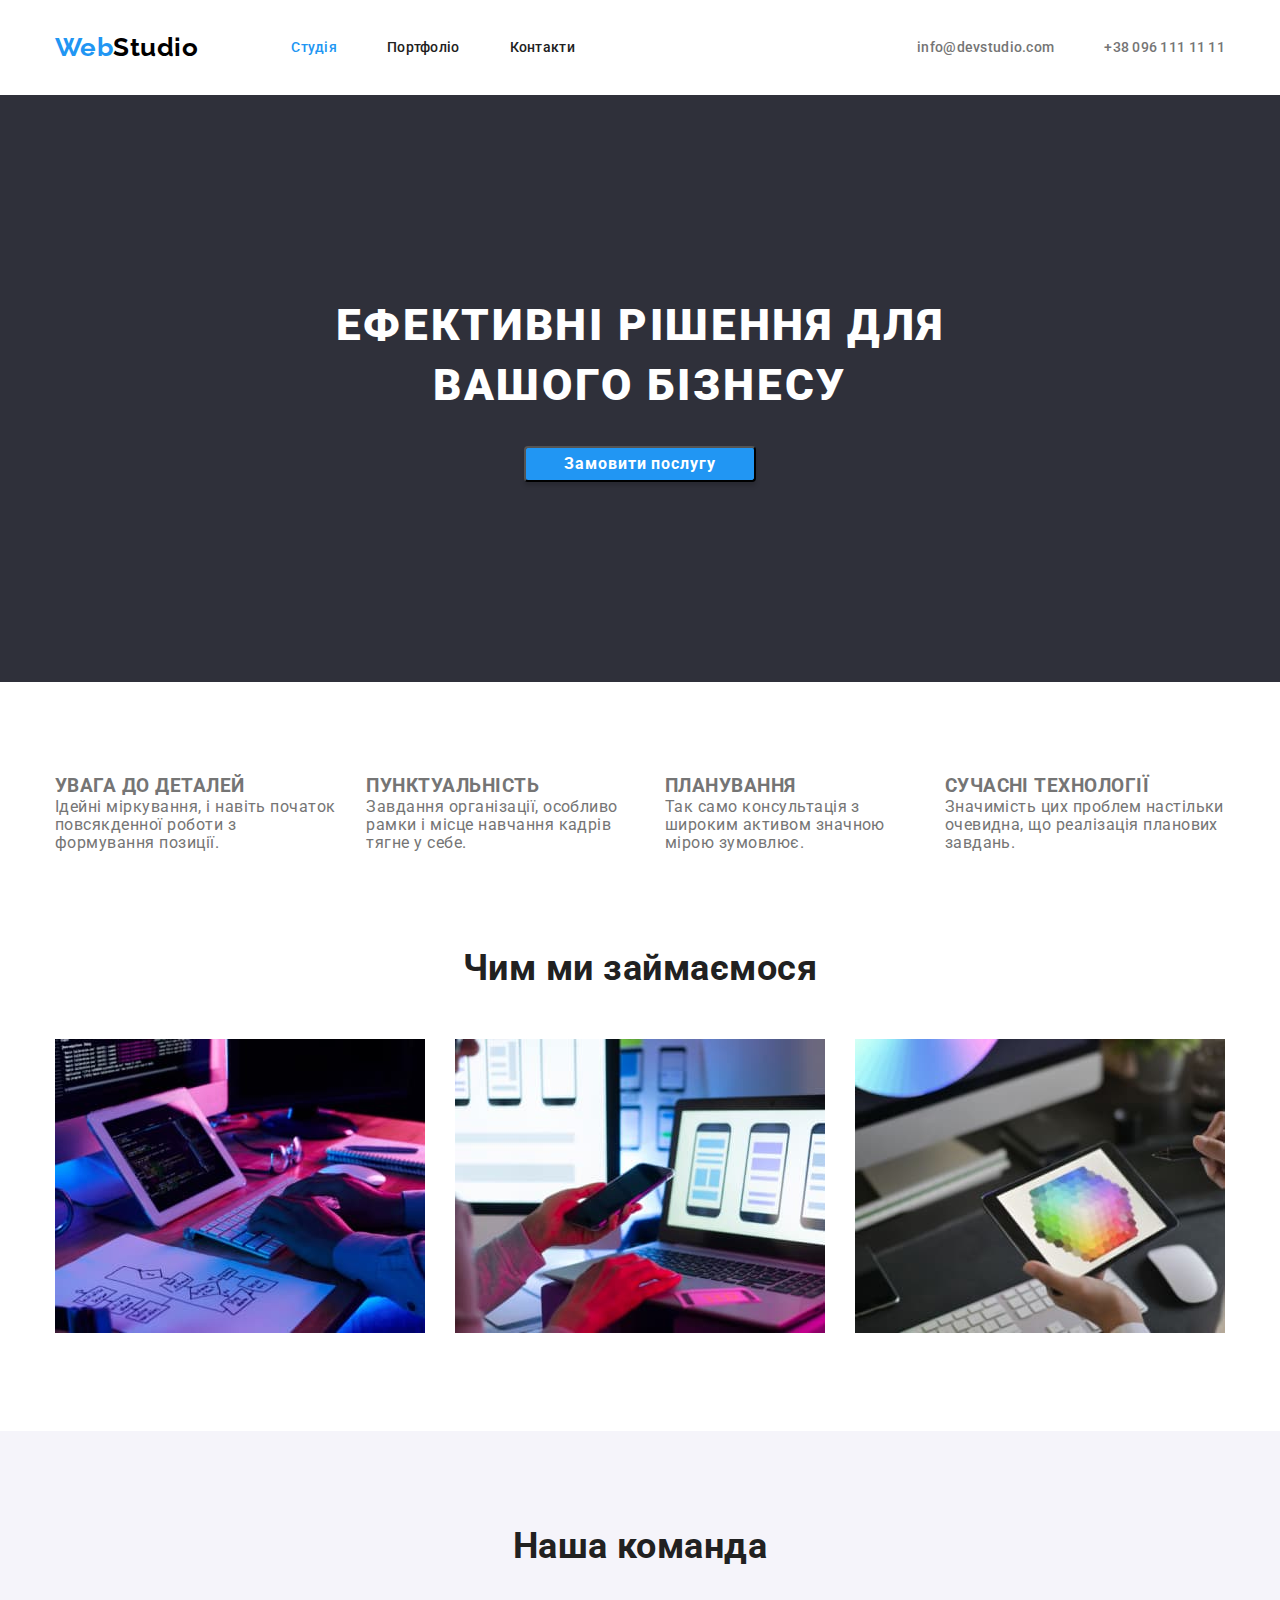
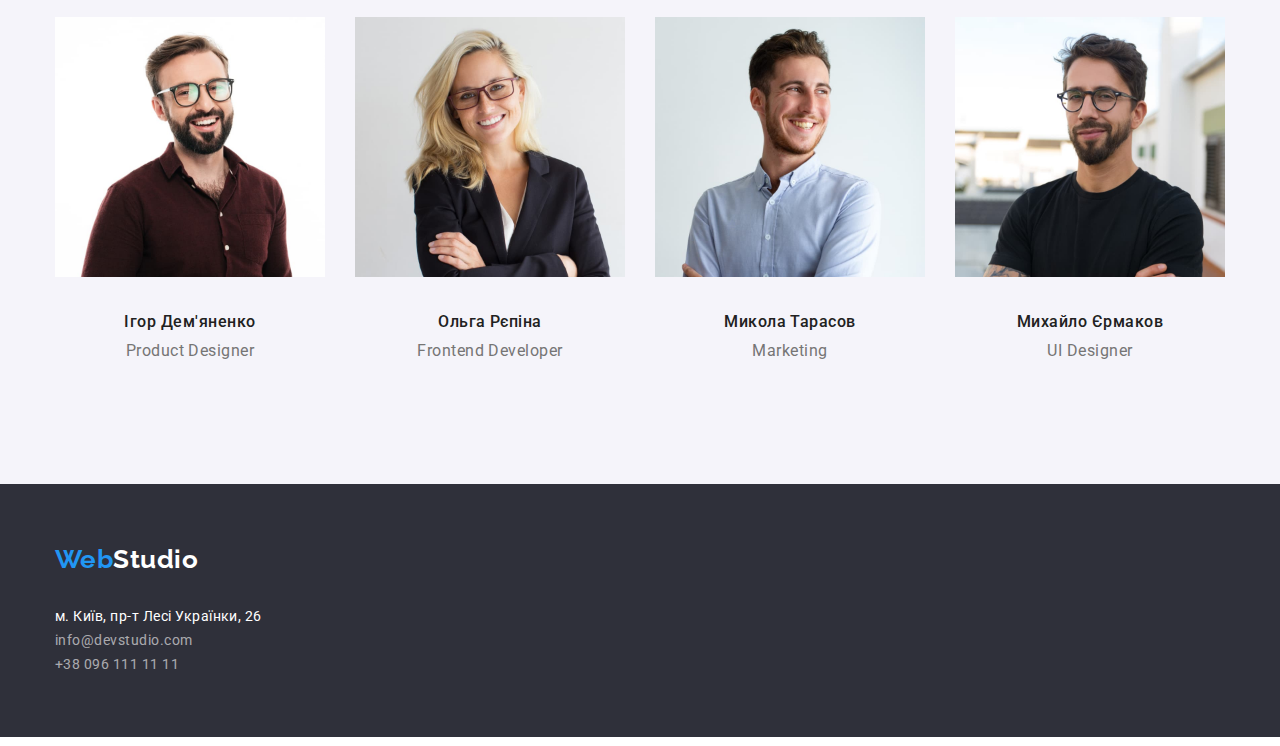
==== index.html @ d25b7dd6 "cards problem" ====
<!DOCTYPE html>
<html lang="uk">
  <head>
    <meta charset="UTF-8" />
    <meta http-equiv="X-UA-Compatible" content="IE=edge" />
    <meta name="viewport" content="width=device-width, initial-scale=1.0" />
    <title>WebStudio</title>
    <link rel="preconnect" href="https://fonts.googleapis.com" />
    <link rel="preconnect" href="https://fonts.gstatic.com" crossorigin />
    <link
      href="https://fonts.googleapis.com/css2?family=Raleway:wght@700&family=Roboto:wght@400;500;700;900&display=swap"
      rel="stylesheet"
    />
    <link
      rel="stylesheet"
      href="https://cdn.jsdelivr.net/npm/modern-normalize@1.1.0/modern-normalize.min.css"
    />
    <link rel="stylesheet" href="./css/styles.css" />
  </head>
  <body>
    <header class="page-header">
      <div class="container page-header-container">
        <a class="logo link" lang="en" href="./index.html">
          <span class="first-part-logo">Web</span
          ><span class="second-part-logo">Studio</span></a
        >
        <nav class="page-nav">
          <ul class="menu list">
            <li>
              <a class="menu-link link current" href="./index.html">Студія</a>
            </li>
            <li>
              <a class="menu-link link" href="./portfolio.html ">Портфоліо</a>
            </li>
            <li><a class="menu-link link" href="#Contacts">Контакти</a></li>
          </ul>
        </nav>

        <ul class="auth-nav list">
          <li>
            <a class="auth-nav-link link" href="mailto:info@devstudio.com"
              >info@devstudio.com</a
            >
          </li>
          <li>
            <a class="auth-nav-link link" href="tel:+380961111111"
              >+38 096 111 11 11</a
            >
          </li>
        </ul>
      </div>
    </header>

    <main>
      <!-- Hero -->
      <section class="hero">
        <div class="container">
          <h1 class="hero-text">Ефективні рішення для </br> вашого бізнесу</h1>
          <button class="btn" type="button">Замовити послугу</button>
        </div>
      </section>
      <!-- Benefits -->
      <section class="section">
        <div class="container">
          <h2 class="visually-hidden">Наші переваги</h2>
        <ul class="benefits list">
          <li>
            <h3 class="benefits-title">УВАГА ДО ДЕТАЛЕЙ</h3>
            <p class="benefits-text">
              Ідейні міркування, і навіть початок повсякденної роботи з
              формування позиції.
            </p>
          </li>
          <li>
            <h3 class="benefits-title">ПУНКТУАЛЬНІСТЬ</h3>
            <p class="benefits-text">
              Завдання організації, особливо рамки і місце навчання кадрів тягне
              у себе.
            </p>
          </li>
          <li>
            <h3 class="benefits-title">ПЛАНУВАННЯ</h3>
            <p class="benefits-text">
              Так само консультація з широким активом значною мірою зумовлює.
            </p>
          </li>
          <li>
            <h3 class="benefits-title">СУЧАСНІ ТЕХНОЛОГІЇ</h3>
            <p class="benefits-text">
              Значимість цих проблем настільки очевидна, що реалізація планових
              завдань.
            </p>
          </li>
        </ul>
        </div>
      </section>
      <!-- Works -->
      <section class="works-section">
        <div class="container">
           <h2 class="title">Чим ми займаємося</h2>
        <ul class=" examples list">
          <li><img src="./images/image1.jpg" alt="Розробка коду" /></li>
          <li><img src="./images/image2.jpg" alt="Оптимізація сайту" /></li>
          <li><img src="./images/image3.jpg" alt="Дизайн сайту" /></li>
        </ul>
        </div>
      </section>
      <!-- Team -->
      <section class="team-section section">
        <div class="container">
          <h2 class="title">Наша команда</h2>
        <ul class=" workers list">
          <li class="worker">
            <img
              src="./images/employee1.jpg"
              alt="Вродливий працівник в окулярах, працює дизайнером"
              width="270"
            />
               <h3 class="names">Ігор Дем'яненко</h3>
            <p class="position" lang="en">Product Designer</p>
            
          </li>
          <li class="worker">
            <img
              src="./images/employee2.jpg"
              alt="Усміхнена фронтент розробник Ольга"
              width="270"
            />
            <h3 class="names">Ольга Рєпіна</h3>
            <p class="position" lang="en">Frontend Developer</p>
          </li>
          <li class="worker">
            <img
              src="./images/employee3.jpg"
              alt="Щирий Микола, який працює у відділі маректингу "
              width="270"
            />
            <h3 class="names">Микола Тарасов</h3>
            <p class="position" lang="en">Marketing</p>
          </li>
          <li class="worker">
            <img
              src="./images/employee4.jpg"
              alt="Працівник року, чорноволосий Михайло"
              width="270"
            />
            <h3 class="names">Михайло Єрмаков</h3>
            <p class="position" lang="en">UI Designer</p>
          </li>
        </ul>
        </div>
      </section>
    </main>

    <footer class="basement">
      <div class="container page-footer-container">
        <a class="logo link" lang="en" href="./index.html"
        ><span class="first-part-logo">Web</span
        ><span class="logo-footer">Studio</span></a
      >
      <address class="page-nav">
        <ul id="Contacts" class=" list">
          <li>
            <a
              class="location link"
              href="https://goo.gl/maps/CPtrU1FHBa2aNyZL9"
              target="_blank"
              rel="noopener noreferrer nofollow"
              >м. Київ, пр-т Лесі Українки, 26</a
            >
          </li>
          <li>
            <a class="contacts link" href="mailto:info@devstudio.com"
              >info@devstudio.com</a
            >
          </li>
          <li>
            <a class="contacts link" href="tel:+380961111111"
              >+38 096 111 11 11</a
            >
          </li>
        </ul>
      </address>
      </div>
    </footer>
  </body>
</html>
---- css/styles.css ----
:root {
  --primary-color-text: #757575;
  --secondary-color-text: #212121;
  --accent-color: #2196f3;
  --hero-logo-text: #ffffff;
  --studio-color-text: #000000;
  --secondary-back-color: #2f303a;
  --team-btn-back-color: #f5f4fa;
  --hidden-btn-hero-color: #188ce8;
  --portfolio-border:#ECECEC;

}
body {
  background-color: #ffffff;
  color: var(--primary-color-text);
  font-family: "Roboto", sans-serif;
  letter-spacing: 0.03em;
}
.list {
  list-style: none;
}
.link {
  text-decoration: none;
}
h1,
h2,
h3,
h4,
p {
  margin-bottom: 0;
  margin-top: 0;
}
ul,
ol {
  margin-bottom: 0;
  margin-top: 0;
  padding-left: 0;
}
.container {
  width: 1200px;
  margin-left: auto;
  margin-right: auto;
  padding-left: 15px;
  padding-right: 15px;
}
.section{
  padding-top: 94px;
  padding-bottom: 94px;
}
/* Header */

.page-header-container {
  display: flex;
  align-items: center;
  padding-top: 32px;
  padding-bottom: 32px;
}

/* Header logo */
.logo {
  font-family: "Raleway", sans-serif;
  font-weight: 700;
  font-size: 26px;
  line-height: 1.2;
  display: inline;
  margin-right: 93px;
}
.first-part-logo {
  color: var(--accent-color);
}
.logo .second-part-logo {
  color: var(--studio-color-text);
}

.page-nav .menu-link.current {
  color: var(--accent-color);
}

/* Header navigation */
.menu {
  display: flex;
  column-gap: 50px;
}
.page-nav .menu-link {
  color: var(--secondary-color-text);
  font-weight: 500;
  font-size: 14px;
  line-height: 1.1;
  letter-spacing: 0.02em;
}

.page-nav :hover,
.page-nav :focus {
  color: var(--accent-color);
}
.auth-nav {
  display: flex;
  margin-left: auto;
  column-gap: 50px;
}
.auth-nav-link {
  color: var(--primary-color-text);
  font-weight: 500;
  font-size: 14px;
  line-height: 1.1;
  letter-spacing: 0.02em;
}

.auth-nav :hover,
.auth-nav :focus {
  color: var(--accent-color);
}
/* /Header */

/* Hero */
.hero {
  background-color: var(--secondary-back-color);
  text-align: center;
  padding-top: 200px;
  padding-bottom: 200px;
}
.hero .hero-text {
  color: var(--hero-logo-text);
  align-items: center;
  font-weight: 900;
  font-size: 44px;
  line-height: 1.37;
  text-align: center;
  letter-spacing: 0.06em;
  text-transform: uppercase;
  margin-bottom: 30px;
}
.hero .btn {
  color: var(--hero-logo-text);
  background-color: #2196f3;
  box-shadow: 0px 4px 4px rgba(0, 0, 0, 0.15);
  border-radius: 4px;
  cursor: pointer;
  font-family: inherit;
  font-weight: 700;
  font-size: 16px;
  line-height: 1.9;
  width: 232px;
  align-items: center;
  text-align: center;
  letter-spacing: 0.06em;
}
.hero .btn:hover,
.hero .btn:focus {
  background: var(--hidden-btn-hero-color);
  box-shadow: 0px 4px 4px rgba(0, 0, 0, 0.15);
  border-radius: 4px;
}
/* /Hero */

/* Benefits */
.visually-hidden {
  position: absolute;
  white-space: nowrap;
  width: 1px;
  height: 1px;
  overflow: hidden;
  border: 0;
  padding: 0;
  clip: rect(0 0 0 0);
  clip-path: inset(50%);
  margin: -1px;
}

.benefits{
  display: flex;
  column-gap: 30px;
}

.benefits-section .benefits-title {
  color: var(--secondary-color-text);
  font-size: 14px;
  line-height: 1.1;
  text-transform: uppercase;
  margin-bottom: 10px;
}
.benefits-section .benefits-text {
  font-size: 14px;
  line-height: 1.7;
  width: 270px;
}
/* /Benefits */

/* Works */
.title {
  color: var(--secondary-color-text);
  font-weight: 700;
  font-size: 36px;
  line-height: 1.17;
  margin-bottom: 50px;
  text-align: center;
}
.examples{
  display: flex;
  column-gap: 30px;
  margin-bottom: 94px;
}
/* /Works */

/* Team */

.team-section   {
  background-color: var(--team-btn-back-color);
  
}
.workers{
  display: flex;
  column-gap: 30px;
}
.team-section .names {
  color: var(--secondary-color-text);
  font-weight: 500;
  font-size: 16px;
  line-height: 1.2;
  text-align: center;
  margin-top: 30px;
  margin-bottom: 10px;
}
.team-section .position {
  font-size: 16px;
  line-height: 1.2;
  text-align: center;
  padding-bottom: 30px;
}
/* /Team */

/* Basement */
.basement {
  background-color: var(--secondary-back-color);
  padding-top: 60px;
  padding-bottom: 60px;
}
.basement .logo{
  display: block;
  margin-bottom:30px;
}
.logo-footer {
  color: var(--hero-logo-text);
}
.basement{
  margin-bottom: 9px;
}
.location {
  color: var(--hero-logo-text);
  font-style: normal;
  font-size: 14px;
  line-height: 1.7;
}
.contacts {
  color: rgba(255, 255, 255, 0.6);
  font-style: normal;
  font-size: 14px;
  line-height: 1.7;
  
}
/* /Basement */

/* portfolio-section */

.border-head{
  border: 1px solid var(--portfolio-border);
}

.button {
  display: flex;
  column-gap: 8px;
  justify-content: center;
  margin-bottom: 30px;
}
.portfolio-btn {
  color: var(--secondary-color-text);
  background: var(--team-btn-back-color);
  font-family: inherit;
  font-weight: 500;
  border: none;
  cursor: pointer;
  font-size: 16px;
  line-height: 1.6;
  text-align: center;
  letter-spacing: 0.03em;
  padding: 6px 22px;
}
.portfolio-btn:active,
.portfolio-btn:hover,
.portfolio-btn:focus {
  background-color: var(--accent-color);
  color: var(--hero-logo-text);
}
.items{
  display: flex;
   flex-wrap: wrap; 
  align-content: stretch;
  gap: 30px;
}

.section-icon .icon-title {
  color: var(--secondary-color-text);
  font-weight: 700;
  font-size: 18px;
  line-height: 2;
  letter-spacing: 0.06em;
}
.section-icon > .icon-text {
  color: var(--primary-color-text);
  font-size: 16px;
  line-height: 1.9;
}
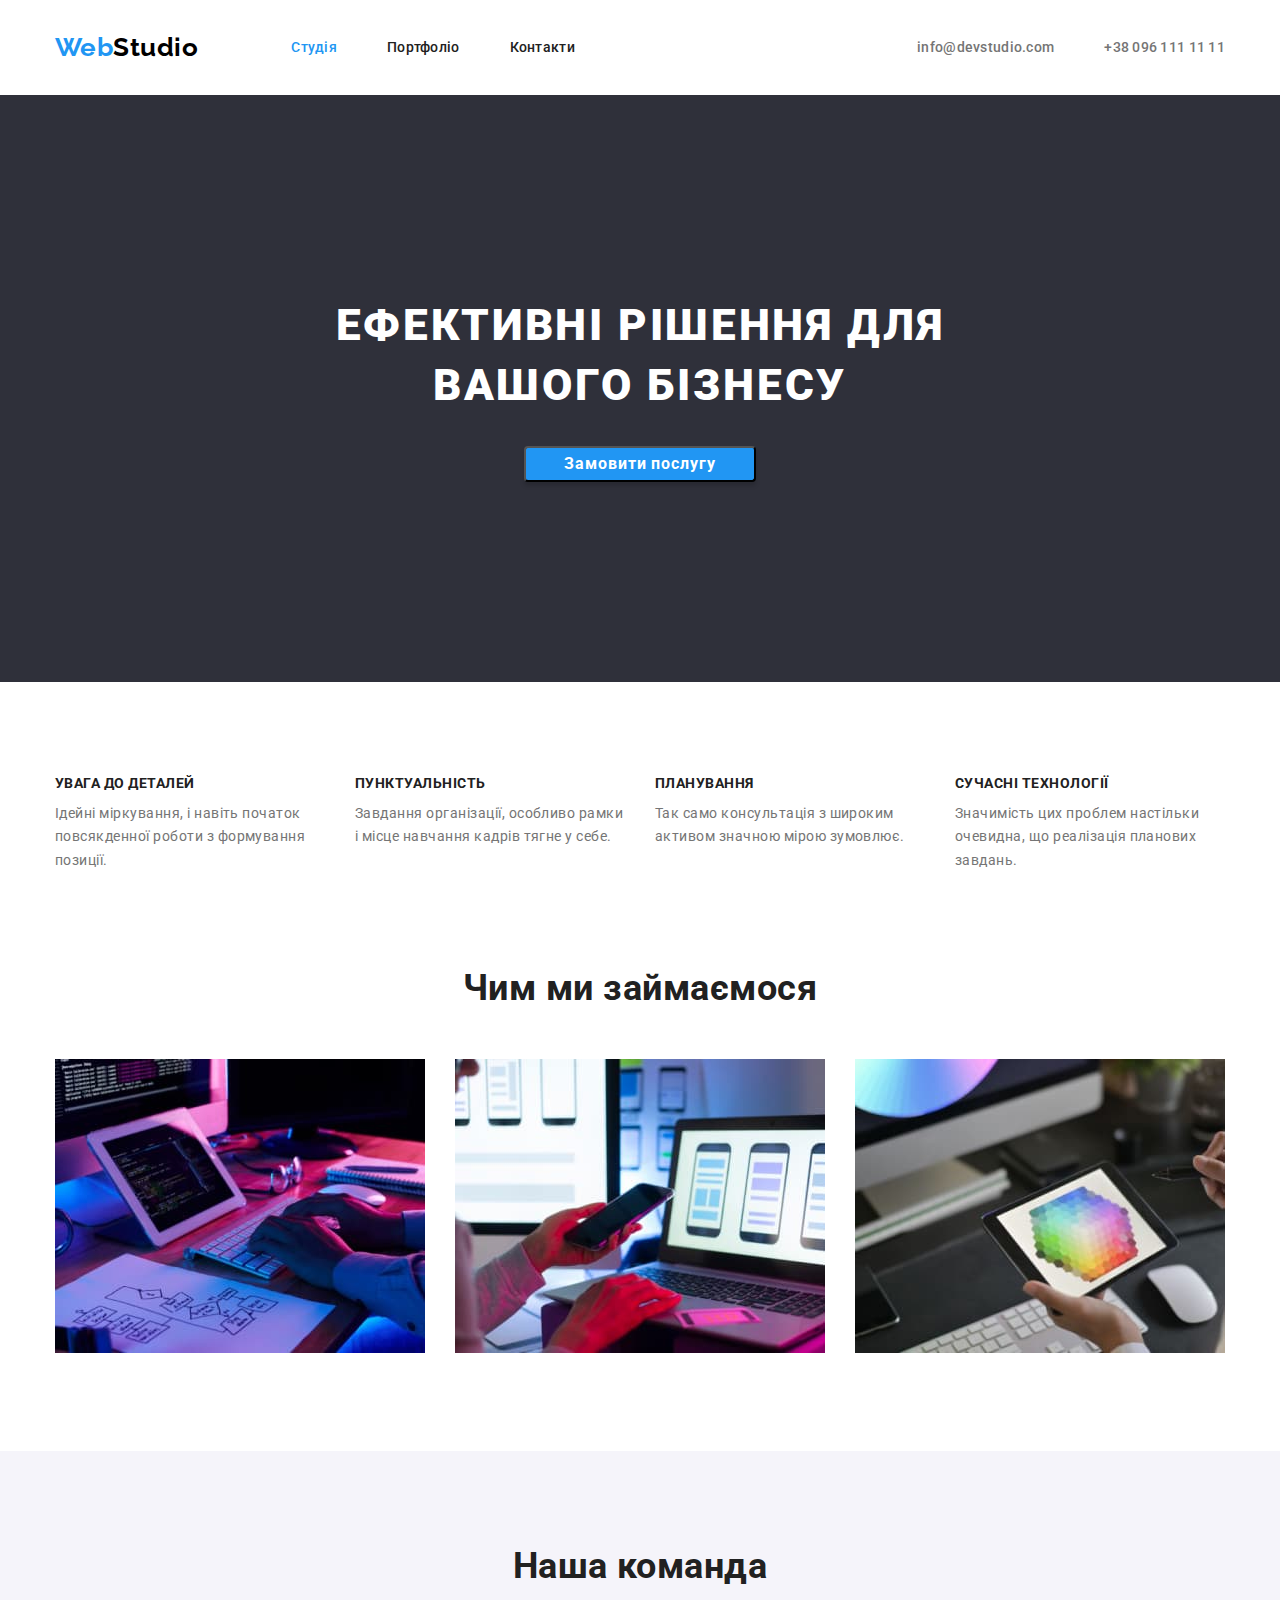
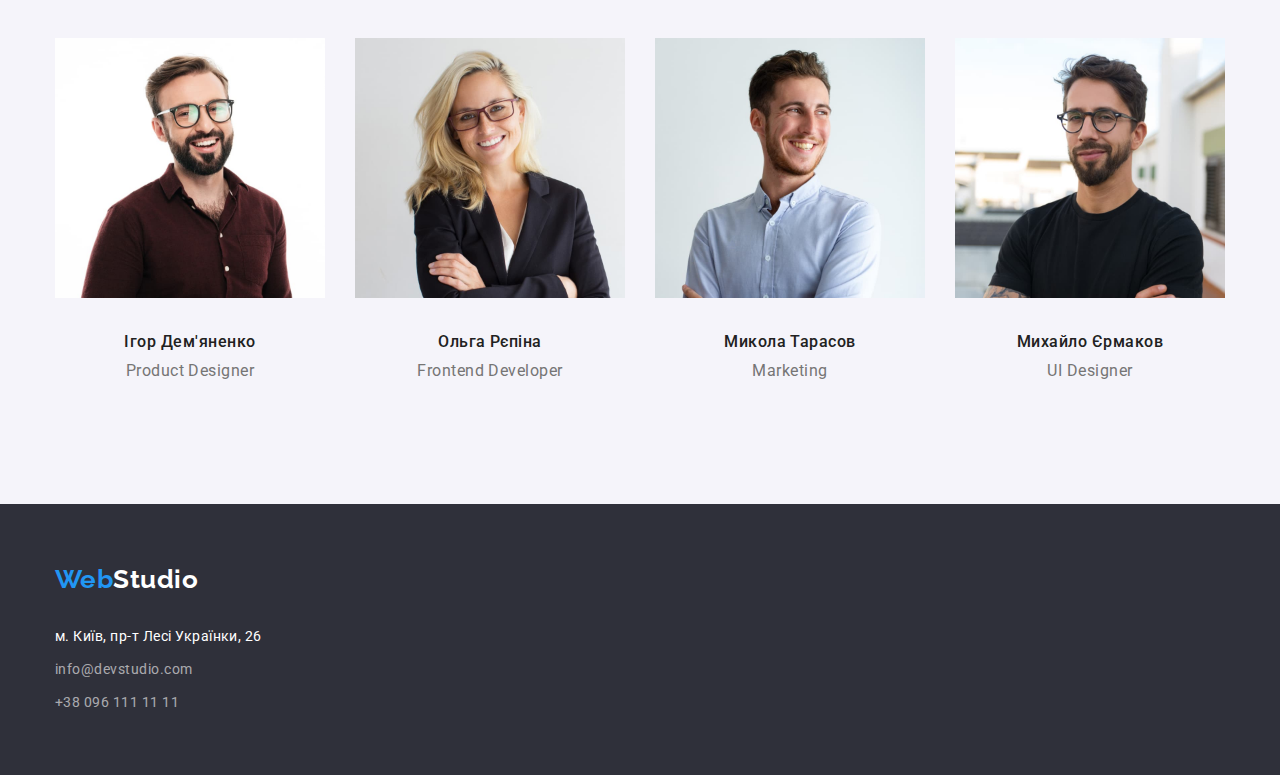
==== commit f90a5591: "ready to check" ====
--- a/index.html
+++ b/index.html
@@ -160,7 +160,7 @@
       >
       <address class="page-nav">
         <ul id="Contacts" class=" list">
-          <li>
+          <li class="basement-item">
             <a
               class="location link"
               href="https://goo.gl/maps/CPtrU1FHBa2aNyZL9"
@@ -169,12 +169,12 @@
               >м. Київ, пр-т Лесі Українки, 26</a
             >
           </li>
-          <li>
+          <li class="basement-item">
             <a class="contacts link" href="mailto:info@devstudio.com"
               >info@devstudio.com</a
             >
           </li>
-          <li>
+          <li class="basement-item">
             <a class="contacts link" href="tel:+380961111111"
               >+38 096 111 11 11</a
             >
--- a/css/styles.css
+++ b/css/styles.css
@@ -172,14 +172,14 @@
   column-gap: 30px;
 }
 
-.benefits-section .benefits-title {
+.benefits .benefits-title {
   color: var(--secondary-color-text);
   font-size: 14px;
   line-height: 1.1;
   text-transform: uppercase;
   margin-bottom: 10px;
 }
-.benefits-section .benefits-text {
+.benefits .benefits-text {
   font-size: 14px;
   line-height: 1.7;
   width: 270px;
@@ -242,7 +242,7 @@
 .logo-footer {
   color: var(--hero-logo-text);
 }
-.basement{
+.basement-item:not(:last-child){
   margin-bottom: 9px;
 }
 .location {
@@ -256,7 +256,6 @@
   font-style: normal;
   font-size: 14px;
   line-height: 1.7;
-  
 }
 /* /Basement */
 
@@ -293,9 +292,13 @@
 }
 .items{
   display: flex;
-   flex-wrap: wrap; 
+  flex-wrap: wrap; 
   align-content: stretch;
   gap: 30px;
+}
+.type{
+  padding:20px 24px;
+  border-bottom: 1px solid var(--portfolio-border);
 }
 
 .section-icon .icon-title {
@@ -305,7 +308,7 @@
   line-height: 2;
   letter-spacing: 0.06em;
 }
-.section-icon > .icon-text {
+.section-icon .icon-text {
   color: var(--primary-color-text);
   font-size: 16px;
   line-height: 1.9;
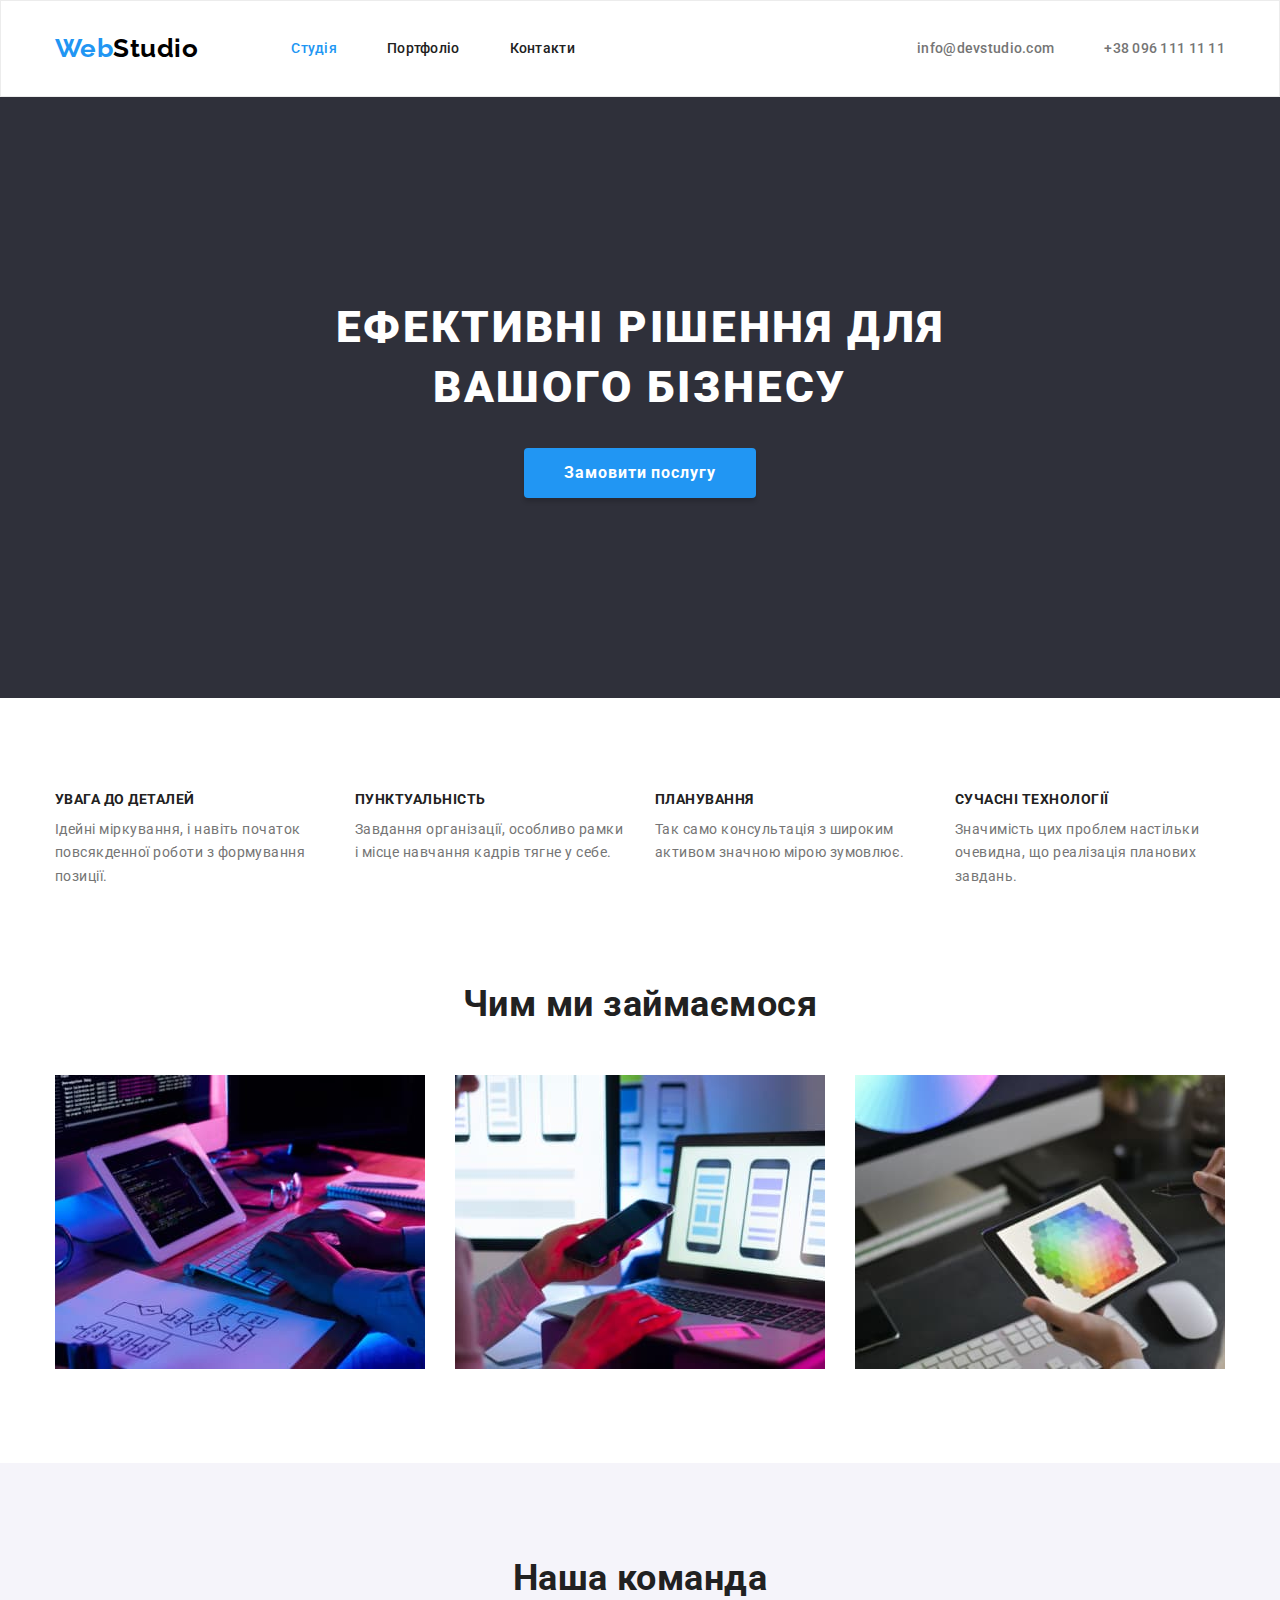
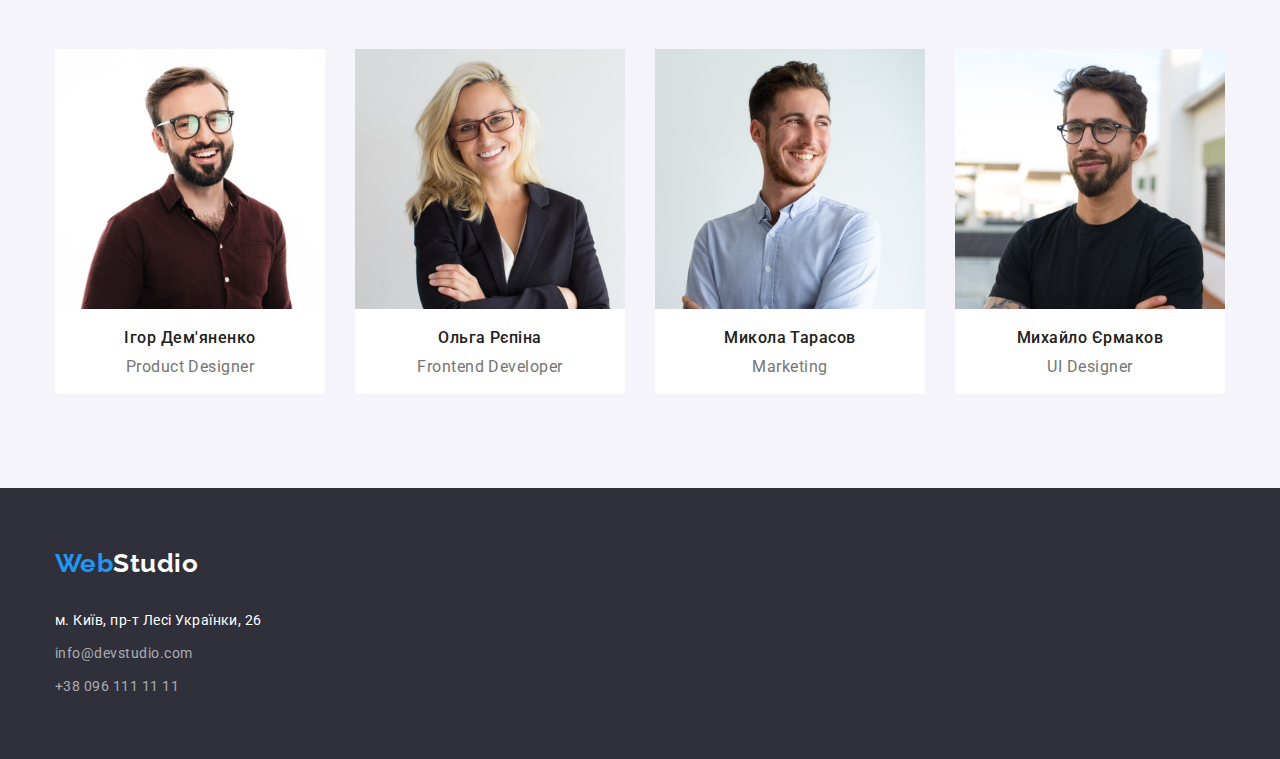
==== commit 948f4027: "update ones" ====
--- a/index.html
+++ b/index.html
@@ -18,7 +18,7 @@
     <link rel="stylesheet" href="./css/styles.css" />
   </head>
   <body>
-    <header class="page-header">
+    <header class="page-header border-head">
       <div class="container page-header-container">
         <a class="logo link" lang="en" href="./index.html">
           <span class="first-part-logo">Web</span
@@ -55,7 +55,10 @@
       <!-- Hero -->
       <section class="hero">
         <div class="container">
-          <h1 class="hero-text">Ефективні рішення для </br> вашого бізнесу</h1>
+          <h1 class="hero-text">
+            Ефективні рішення для <br />
+            вашого бізнесу
+          </h1>
           <button class="btn" type="button">Замовити послугу</button>
         </div>
       </section>
@@ -63,124 +66,153 @@
       <section class="section">
         <div class="container">
           <h2 class="visually-hidden">Наші переваги</h2>
-        <ul class="benefits list">
-          <li>
-            <h3 class="benefits-title">УВАГА ДО ДЕТАЛЕЙ</h3>
-            <p class="benefits-text">
-              Ідейні міркування, і навіть початок повсякденної роботи з
-              формування позиції.
-            </p>
-          </li>
-          <li>
-            <h3 class="benefits-title">ПУНКТУАЛЬНІСТЬ</h3>
-            <p class="benefits-text">
-              Завдання організації, особливо рамки і місце навчання кадрів тягне
-              у себе.
-            </p>
-          </li>
-          <li>
-            <h3 class="benefits-title">ПЛАНУВАННЯ</h3>
-            <p class="benefits-text">
-              Так само консультація з широким активом значною мірою зумовлює.
-            </p>
-          </li>
-          <li>
-            <h3 class="benefits-title">СУЧАСНІ ТЕХНОЛОГІЇ</h3>
-            <p class="benefits-text">
-              Значимість цих проблем настільки очевидна, що реалізація планових
-              завдань.
-            </p>
-          </li>
-        </ul>
+          <ul class="benefits list">
+            <li>
+              <h3 class="benefits-title">УВАГА ДО ДЕТАЛЕЙ</h3>
+              <p class="benefits-text">
+                Ідейні міркування, і навіть початок повсякденної роботи з
+                формування позиції.
+              </p>
+            </li>
+            <li>
+              <h3 class="benefits-title">ПУНКТУАЛЬНІСТЬ</h3>
+              <p class="benefits-text">
+                Завдання організації, особливо рамки і місце навчання кадрів
+                тягне у себе.
+              </p>
+            </li>
+            <li>
+              <h3 class="benefits-title">ПЛАНУВАННЯ</h3>
+              <p class="benefits-text">
+                Так само консультація з широким активом значною мірою зумовлює.
+              </p>
+            </li>
+            <li>
+              <h3 class="benefits-title">СУЧАСНІ ТЕХНОЛОГІЇ</h3>
+              <p class="benefits-text">
+                Значимість цих проблем настільки очевидна, що реалізація
+                планових завдань.
+              </p>
+            </li>
+          </ul>
         </div>
       </section>
       <!-- Works -->
-      <section class="works-section">
-        <div class="container">
-           <h2 class="title">Чим ми займаємося</h2>
-        <ul class=" examples list">
-          <li><img src="./images/image1.jpg" alt="Розробка коду" /></li>
-          <li><img src="./images/image2.jpg" alt="Оптимізація сайту" /></li>
-          <li><img src="./images/image3.jpg" alt="Дизайн сайту" /></li>
-        </ul>
+      <section class="works-section about section">
+        <div class="container">
+          <h2 class="title">Чим ми займаємося</h2>
+          <ul class="examples list">
+            <li>
+              <img
+                class="icon-example"
+                src="./images/image1.jpg"
+                alt="Розробка коду"
+              />
+            </li>
+            <li>
+              <img
+                class="icon-example"
+                src="./images/image2.jpg"
+                alt="Оптимізація сайту"
+              />
+            </li>
+            <li>
+              <img
+                class="icon-example"
+                src="./images/image3.jpg"
+                alt="Дизайн сайту"
+              />
+            </li>
+          </ul>
         </div>
       </section>
       <!-- Team -->
       <section class="team-section section">
         <div class="container">
           <h2 class="title">Наша команда</h2>
-        <ul class=" workers list">
-          <li class="worker">
-            <img
-              src="./images/employee1.jpg"
-              alt="Вродливий працівник в окулярах, працює дизайнером"
-              width="270"
-            />
-               <h3 class="names">Ігор Дем'яненко</h3>
-            <p class="position" lang="en">Product Designer</p>
-            
-          </li>
-          <li class="worker">
-            <img
-              src="./images/employee2.jpg"
-              alt="Усміхнена фронтент розробник Ольга"
-              width="270"
-            />
-            <h3 class="names">Ольга Рєпіна</h3>
-            <p class="position" lang="en">Frontend Developer</p>
-          </li>
-          <li class="worker">
-            <img
-              src="./images/employee3.jpg"
-              alt="Щирий Микола, який працює у відділі маректингу "
-              width="270"
-            />
-            <h3 class="names">Микола Тарасов</h3>
-            <p class="position" lang="en">Marketing</p>
-          </li>
-          <li class="worker">
-            <img
-              src="./images/employee4.jpg"
-              alt="Працівник року, чорноволосий Михайло"
-              width="270"
-            />
-            <h3 class="names">Михайло Єрмаков</h3>
-            <p class="position" lang="en">UI Designer</p>
-          </li>
-        </ul>
+          <ul class="workers list">
+            <li class="worker">
+              <img
+                class="icon-example"
+                src="./images/employee1.jpg"
+                alt="Вродливий працівник в окулярах, працює дизайнером"
+                width="270"
+              />
+              <div class="names-position">
+                <h3 class="names">Ігор Дем'яненко</h3>
+                <p class="position" lang="en">Product Designer</p>
+              </div>
+            </li>
+            <li class="worker">
+              <img
+                class="icon-example"
+                src="./images/employee2.jpg"
+                alt="Усміхнена фронтент розробник Ольга"
+                width="270"
+              />
+              <div class="names-position">
+                <h3 class="names">Ольга Рєпіна</h3>
+                <p class="position" lang="en">Frontend Developer</p>
+              </div>
+            </li>
+            <li class="worker">
+              <img
+                class="icon-example"
+                src="./images/employee3.jpg"
+                alt="Щирий Микола, який працює у відділі маректингу "
+                width="270"
+              />
+              <div class="names-position">
+                <h3 class="names">Микола Тарасов</h3>
+                <p class="position" lang="en">Marketing</p>
+              </div>
+            </li>
+            <li class="worker">
+              <img
+                class="icon-example"
+                src="./images/employee4.jpg"
+                alt="Працівник року, чорноволосий Михайло"
+                width="270"
+              />
+              <div class="names-position">
+                <h3 class="names">Михайло Єрмаков</h3>
+                <p class="position" lang="en">UI Designer</p>
+              </div>
+            </li>
+          </ul>
         </div>
       </section>
     </main>
 
-    <footer class="basement">
+    <footer class="footer">
       <div class="container page-footer-container">
         <a class="logo link" lang="en" href="./index.html"
-        ><span class="first-part-logo">Web</span
-        ><span class="logo-footer">Studio</span></a
-      >
-      <address class="page-nav">
-        <ul id="Contacts" class=" list">
-          <li class="basement-item">
-            <a
-              class="location link"
-              href="https://goo.gl/maps/CPtrU1FHBa2aNyZL9"
-              target="_blank"
-              rel="noopener noreferrer nofollow"
-              >м. Київ, пр-т Лесі Українки, 26</a
-            >
-          </li>
-          <li class="basement-item">
-            <a class="contacts link" href="mailto:info@devstudio.com"
-              >info@devstudio.com</a
-            >
-          </li>
-          <li class="basement-item">
-            <a class="contacts link" href="tel:+380961111111"
-              >+38 096 111 11 11</a
-            >
-          </li>
-        </ul>
-      </address>
+          ><span class="first-part-logo">Web</span
+          ><span class="logo-footer">Studio</span></a
+        >
+        <address class="page-nav">
+          <ul id="Contacts" class="list">
+            <li class="footer-item">
+              <a
+                class="location link"
+                href="https://goo.gl/maps/CPtrU1FHBa2aNyZL9"
+                target="_blank"
+                rel="noopener noreferrer nofollow"
+                >м. Київ, пр-т Лесі Українки, 26</a
+              >
+            </li>
+            <li class="footer-item">
+              <a class="contacts link" href="mailto:info@devstudio.com"
+                >info@devstudio.com</a
+              >
+            </li>
+            <li class="footer-item">
+              <a class="contacts link" href="tel:+380961111111"
+                >+38 096 111 11 11</a
+              >
+            </li>
+          </ul>
+        </address>
       </div>
     </footer>
   </body>
--- a/css/styles.css
+++ b/css/styles.css
@@ -7,8 +7,7 @@
   --secondary-back-color: #2f303a;
   --team-btn-back-color: #f5f4fa;
   --hidden-btn-hero-color: #188ce8;
-  --portfolio-border:#ECECEC;
-
+  --border: #ececec;
 }
 body {
   background-color: #ffffff;
@@ -43,7 +42,7 @@
   padding-left: 15px;
   padding-right: 15px;
 }
-.section{
+.section {
   padding-top: 94px;
   padding-bottom: 94px;
 }
@@ -140,7 +139,9 @@
   font-weight: 700;
   font-size: 16px;
   line-height: 1.9;
-  width: 232px;
+  min-width: 232px;
+  padding: 10px 32px;
+  border: 0;
   align-items: center;
   text-align: center;
   letter-spacing: 0.06em;
@@ -167,7 +168,7 @@
   margin: -1px;
 }
 
-.benefits{
+.benefits {
   display: flex;
   column-gap: 30px;
 }
@@ -187,6 +188,9 @@
 /* /Benefits */
 
 /* Works */
+.section.about {
+  padding-top: 0px;
+}
 .title {
   color: var(--secondary-color-text);
   font-weight: 700;
@@ -195,54 +199,62 @@
   margin-bottom: 50px;
   text-align: center;
 }
-.examples{
+.examples {
   display: flex;
   column-gap: 30px;
-  margin-bottom: 94px;
+}
+.icon-example {
+  display: block;
+  max-width: 100;
 }
 /* /Works */
 
 /* Team */
 
-.team-section   {
+.team-section {
   background-color: var(--team-btn-back-color);
-  
-}
-.workers{
+}
+.worker {
+  background-color: var(--hero-logo-text);
+}
+.workers {
   display: flex;
   column-gap: 30px;
 }
+.names-position {
+  display: inline;
+  padding: 30px 70px;
+}
 .team-section .names {
   color: var(--secondary-color-text);
   font-weight: 500;
   font-size: 16px;
   line-height: 1.2;
   text-align: center;
-  margin-top: 30px;
   margin-bottom: 10px;
 }
 .team-section .position {
   font-size: 16px;
   line-height: 1.2;
   text-align: center;
-  padding-bottom: 30px;
 }
 /* /Team */
 
-/* Basement */
-.basement {
+/* footer */
+.footer {
   background-color: var(--secondary-back-color);
   padding-top: 60px;
   padding-bottom: 60px;
 }
-.basement .logo{
-  display: block;
-  margin-bottom:30px;
+.footer .logo {
+  display: inline-block;
+  margin-bottom: 30px;
+  margin-right: 0;
 }
 .logo-footer {
   color: var(--hero-logo-text);
 }
-.basement-item:not(:last-child){
+.footer-item:not(:last-child) {
   margin-bottom: 9px;
 }
 .location {
@@ -257,19 +269,19 @@
   font-size: 14px;
   line-height: 1.7;
 }
-/* /Basement */
+/* /footer */
 
 /* portfolio-section */
 
-.border-head{
-  border: 1px solid var(--portfolio-border);
+.border-head {
+  border: 1px solid var(--border);
 }
 
 .button {
   display: flex;
   column-gap: 8px;
   justify-content: center;
-  margin-bottom: 30px;
+  margin-bottom: 50px;
 }
 .portfolio-btn {
   color: var(--secondary-color-text);
@@ -292,15 +304,19 @@
 }
 .items{
   display: flex;
-  flex-wrap: wrap; 
-  align-content: stretch;
+  flex-wrap: wrap;
   gap: 30px;
 }
-.type{
-  padding:20px 24px;
-  border-bottom: 1px solid var(--portfolio-border);
-}
-
+.goods {
+  flex-basis: calc((100% - 60px) / 3);
+  
+}
+.type {
+  padding: 20px 24px;
+  border-bottom: 1px solid var(--border);
+  border-right: 1px solid var(--border);
+  border-left: 1px solid var(--border);
+}
 .section-icon .icon-title {
   color: var(--secondary-color-text);
   font-weight: 700;
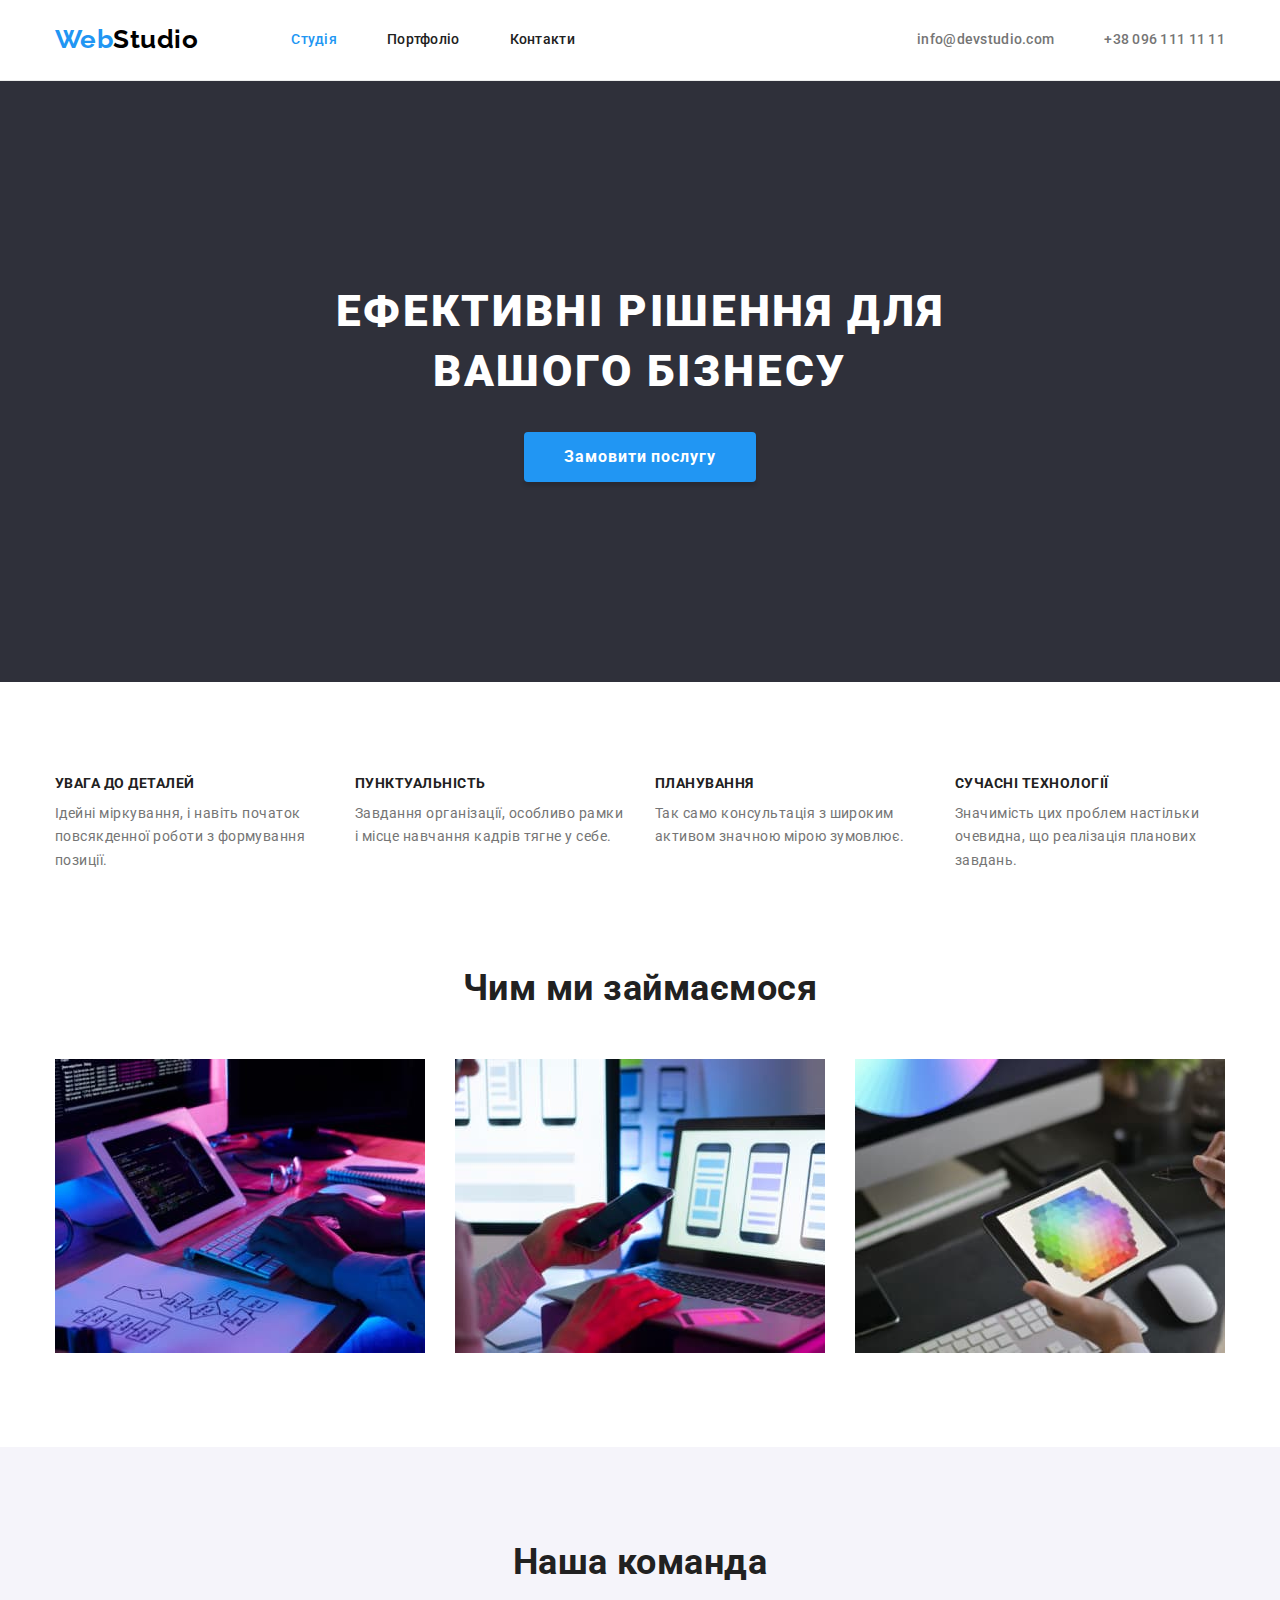
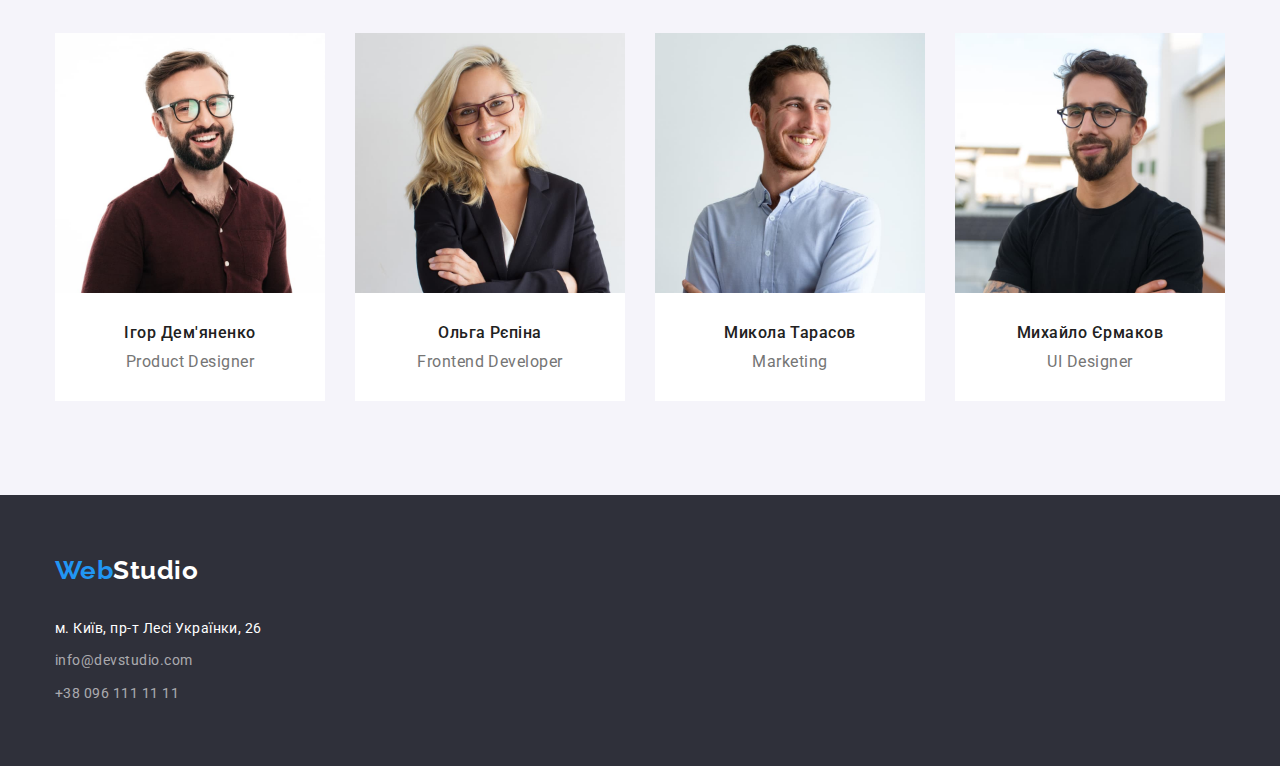
==== commit e03e93c1: "benefits calc prbl" ====
--- a/index.html
+++ b/index.html
@@ -20,10 +20,13 @@
   <body>
     <header class="page-header border-head">
       <div class="container page-header-container">
-        <a class="logo link" lang="en" href="./index.html">
-          <span class="first-part-logo">Web</span
-          ><span class="second-part-logo">Studio</span></a
-        >
+        <div class="logo-container">
+          <a class="logo link" lang="en" href="./index.html">
+            <span class="first-part-logo">Web</span
+            ><span class="second-part-logo">Studio</span></a
+          >
+        </div>
+
         <nav class="page-nav">
           <ul class="menu list">
             <li>
@@ -67,27 +70,27 @@
         <div class="container">
           <h2 class="visually-hidden">Наші переваги</h2>
           <ul class="benefits list">
-            <li>
+            <li class="benefits-blocks">
               <h3 class="benefits-title">УВАГА ДО ДЕТАЛЕЙ</h3>
               <p class="benefits-text">
                 Ідейні міркування, і навіть початок повсякденної роботи з
                 формування позиції.
               </p>
             </li>
-            <li>
+            <li class="benefits-blocks">
               <h3 class="benefits-title">ПУНКТУАЛЬНІСТЬ</h3>
               <p class="benefits-text">
                 Завдання організації, особливо рамки і місце навчання кадрів
                 тягне у себе.
               </p>
             </li>
-            <li>
+            <li class="benefits-blocks">
               <h3 class="benefits-title">ПЛАНУВАННЯ</h3>
               <p class="benefits-text">
                 Так само консультація з широким активом значною мірою зумовлює.
               </p>
             </li>
-            <li>
+            <li class="benefits-blocks">
               <h3 class="benefits-title">СУЧАСНІ ТЕХНОЛОГІЇ</h3>
               <p class="benefits-text">
                 Значимість цих проблем настільки очевидна, що реалізація
--- a/css/styles.css
+++ b/css/styles.css
@@ -47,12 +47,16 @@
   padding-bottom: 94px;
 }
 /* Header */
+/* .logo-container{
+  padding-top: 24px;
+  padding-bottom: 25px;
+} */
 
 .page-header-container {
   display: flex;
   align-items: center;
-  padding-top: 32px;
-  padding-bottom: 32px;
+  padding-top: 24px;
+  padding-bottom: 25px;
 }
 
 /* Header logo */
@@ -86,6 +90,8 @@
   font-size: 14px;
   line-height: 1.1;
   letter-spacing: 0.02em;
+  padding-top: 8px;
+  padding-bottom: 7px;
 }
 
 .page-nav :hover,
@@ -168,9 +174,12 @@
   margin: -1px;
 }
 
-.benefits {
+.benefits{
   display: flex;
   column-gap: 30px;
+}
+.benefits-blocks{
+  flex-basis: calc(100% - 90px / 4);
 }
 
 .benefits .benefits-title {
@@ -205,7 +214,7 @@
 }
 .icon-example {
   display: block;
-  max-width: 100;
+  max-width: 100%;
 }
 /* /Works */
 
@@ -216,14 +225,15 @@
 }
 .worker {
   background-color: var(--hero-logo-text);
+  flex-basis: calc(100% - 90px / 4);
 }
 .workers {
   display: flex;
   column-gap: 30px;
+  
 }
 .names-position {
-  display: inline;
-  padding: 30px 70px;
+  padding: 30px 0;
 }
 .team-section .names {
   color: var(--secondary-color-text);
@@ -274,7 +284,7 @@
 /* portfolio-section */
 
 .border-head {
-  border: 1px solid var(--border);
+  border-bottom: 1px solid var(--border);
 }
 
 .button {
@@ -302,15 +312,15 @@
   background-color: var(--accent-color);
   color: var(--hero-logo-text);
 }
-.items{
+.items {
   display: flex;
   flex-wrap: wrap;
   gap: 30px;
 }
 .goods {
   flex-basis: calc((100% - 60px) / 3);
-  
-}
+}
+
 .type {
   padding: 20px 24px;
   border-bottom: 1px solid var(--border);
@@ -323,6 +333,7 @@
   font-size: 18px;
   line-height: 2;
   letter-spacing: 0.06em;
+  margin-bottom: 4px;
 }
 .section-icon .icon-text {
   color: var(--primary-color-text);
